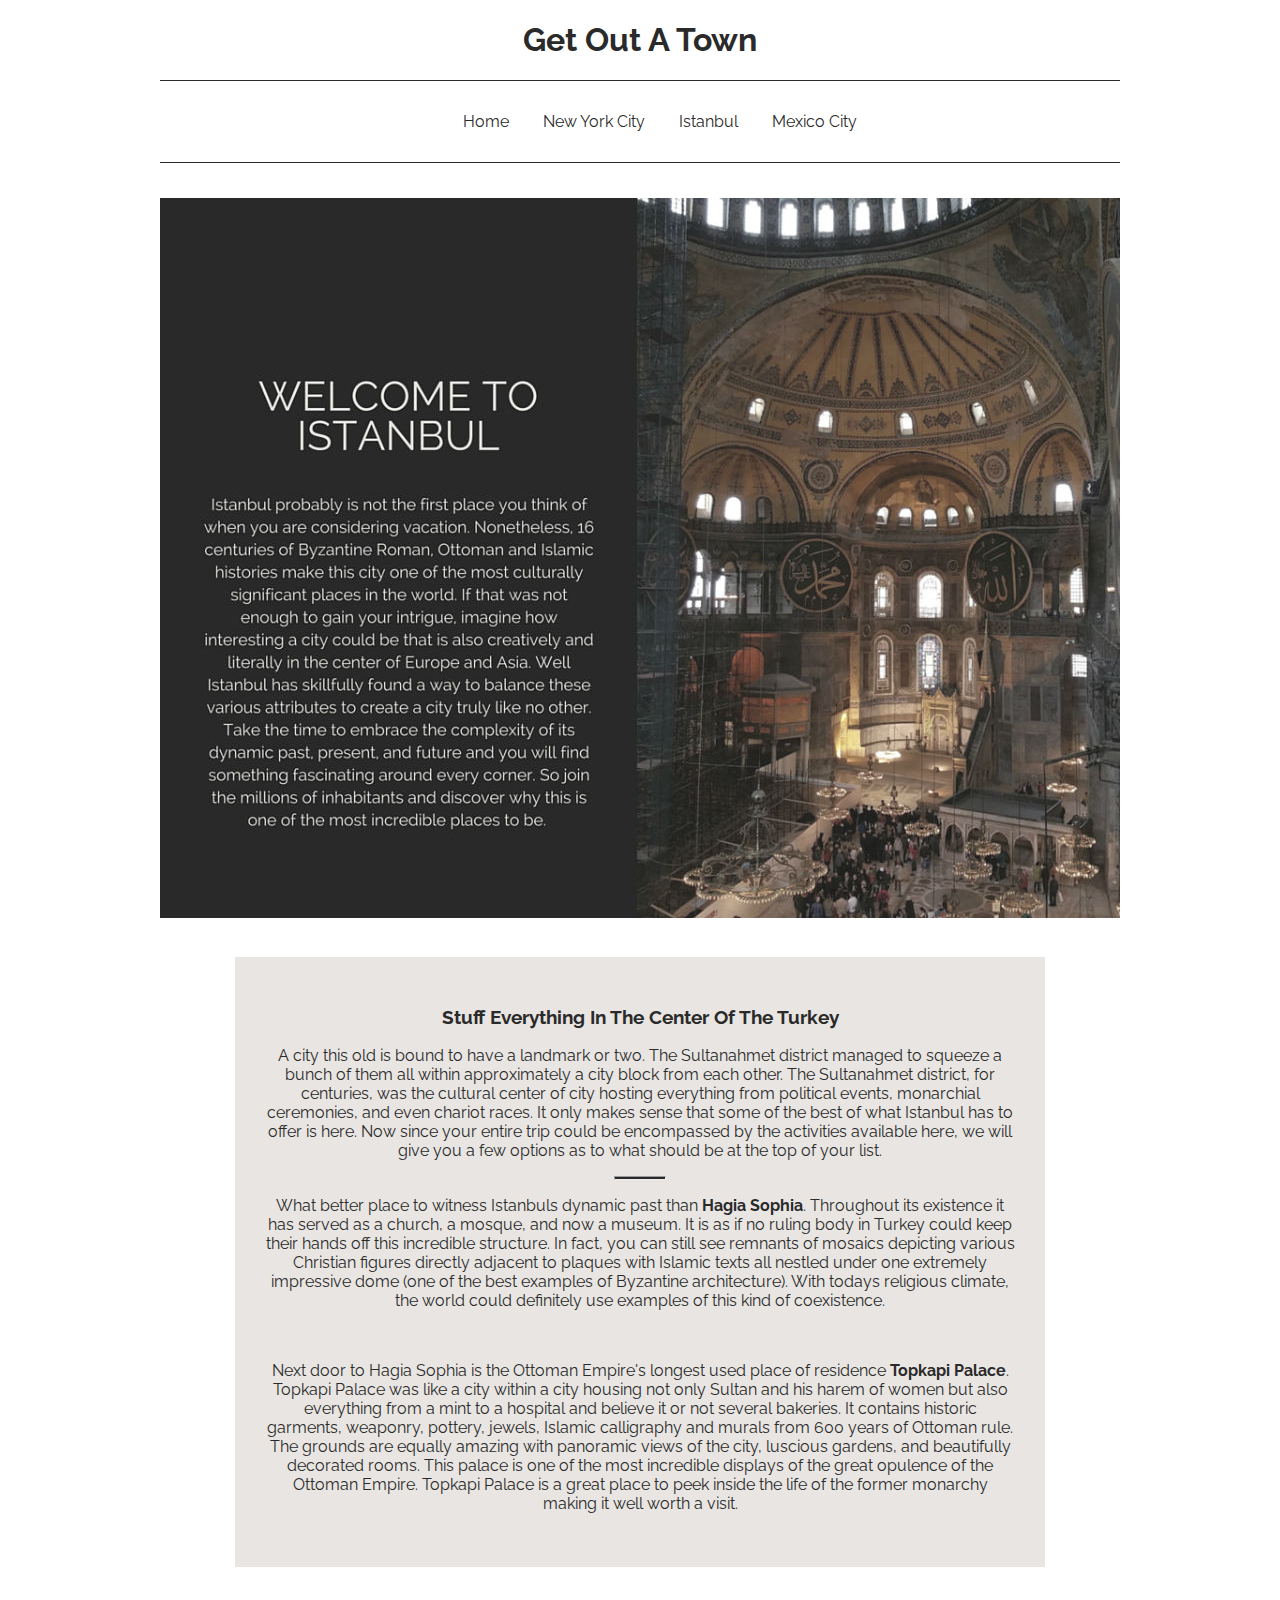
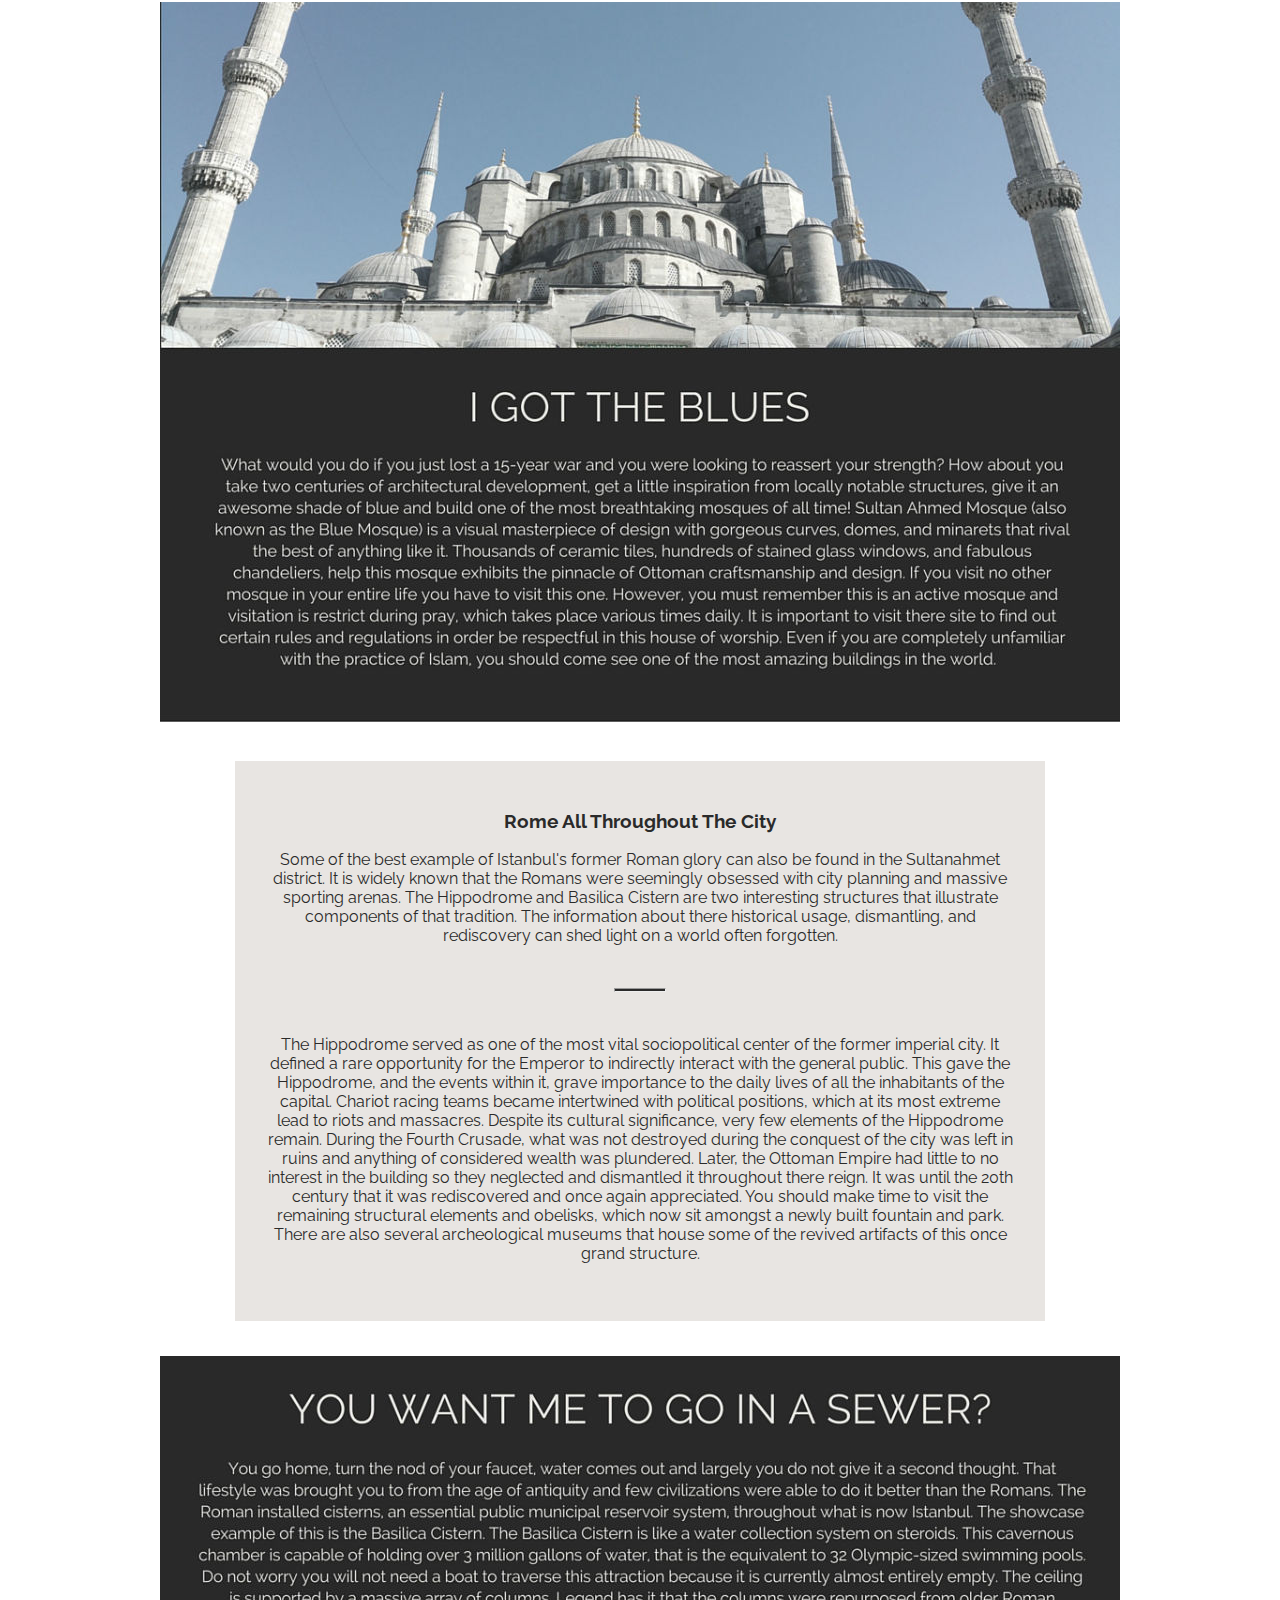
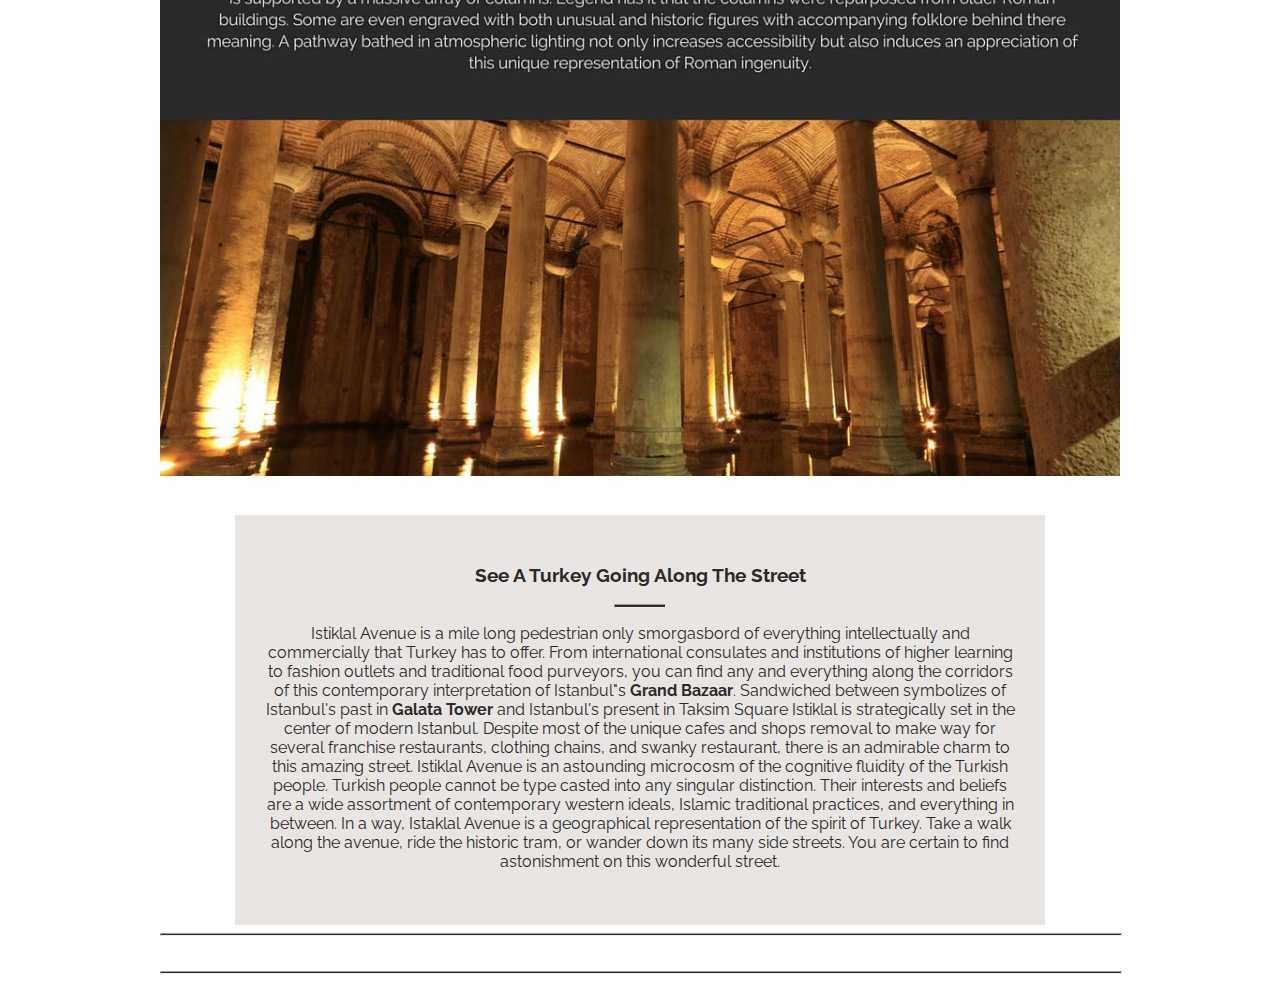
==== istanbul.html @ 3df1034f "first time" ====
<!DOCTYPE html>
<html>
    <head>
        
        <link href="CSS/stylesheet.css" rel="stylesheet" type="text/CSS"/>
        <link href='https://fonts.googleapis.com/css?family=Raleway' rel='stylesheet' type='text/css'>
        <title>Get Out A Town</title>
        
    </head>
    
    <body>
        
        <div class="container">
        
            <header>
                
                <h1>Get Out A Town</h1>
            
            </header>
           
            <nav>
            
                <ul>
                    <li><a href="index.html">Home</a></li>
                    <li><a href="newyorkcity.html">New York City</a></li>
                    <li><a href="istanbul.html">Istanbul</a></li>
                    <li><a href="mexicocity.html">Mexico City</a></li>
                </ul>
            
            </nav>
            
            <img src="Images/welcometoistanbul.jpg"/>
            
 
            
            <div class="four">
                
                <h3>
                    
                    Stuff Everything In The Center Of The Turkey  
                    
                </h3>
                
                
                <p>
                    
                    A city this old is bound to have a landmark or two. 
                    The Sultanahmet district managed to squeeze a bunch of them all within approximately a city block from each other. 
                    The Sultanahmet district, for centuries, was the cultural center of city hosting everything from political events, monarchial ceremonies, and even chariot races. 
                    It only makes sense that some of the best of what Istanbul has to offer is here. 
                    Now since your entire trip could be encompassed by the activities available here, we will give you a few options as to what should be at the top of your list.
                    
                </p>
                
                <hr>
                
                <p>
                    
                    What better place to witness Istanbuls dynamic past than <a href="http://ayasofyamuzesi.gov.tr/en"><strong>Hagia Sophia</strong></a>. 
                    Throughout its existence it has served as a church, a mosque, and now a museum. 
                    It is as if no ruling body in Turkey could keep their hands off this incredible structure. 
                    In fact, you can still see remnants of mosaics depicting various Christian figures directly adjacent to plaques with Islamic texts all nestled under one extremely impressive dome (one of the best examples of Byzantine architecture). 
                    With todays religious climate, the world could definitely use examples of this kind of coexistence.     
                    
                </p>
                
                <br>
                
                <p>
                   
                   Next door to Hagia Sophia is the Ottoman Empire's longest used place of residence <a href="http://topkapisarayi.gov.tr/en"><strong>Topkapi Palace</strong></a>.
                   Topkapi Palace was like a city within a city housing not only Sultan and his harem of women but also everything from a mint to a hospital and believe it or not several bakeries. 
                   It contains historic garments, weaponry, pottery, jewels, Islamic calligraphy and murals from 600 years of Ottoman rule. 
                   The grounds are equally amazing with panoramic views of the city, luscious gardens, and beautifully decorated rooms. 
                   This palace is one of the most incredible displays of the great opulence of the Ottoman Empire. 
                   Topkapi Palace is a great place to peek inside the life of the former monarchy making it well worth a visit.      
                    
                </p>
                
            </div>
            
            <img src="Images/igottheblues.jpg"/>
            

            
            <div class="five">
                
                <h3>
                    
                    Rome All Throughout The City   
                    
                </h3>
                
                <p>
                    Some of the best example of Istanbul&#39;s former Roman glory can also be found in the Sultanahmet district. 
                    It is widely known that the Romans were seemingly obsessed with city planning and massive sporting arenas. 
                    The Hippodrome and Basilica Cistern are two interesting structures that illustrate components of that tradition. 
                    The information about there historical usage, dismantling, and rediscovery can shed light on a world often forgotten. 
                </p>
                
                <br>
                <hr>
                <br>    
                
                <p>
                    The Hippodrome served as one of the most vital sociopolitical center of the former imperial city. 
                    It defined a rare opportunity for the Emperor to indirectly interact with the general public. 
                    This gave the Hippodrome, and the events within it, grave importance to the daily lives of all the inhabitants of the capital. 
                    Chariot racing teams became intertwined with political positions, which at its most extreme lead to riots and massacres. 
                    Despite its cultural significance, very few elements of the Hippodrome remain. 
                    During the Fourth Crusade, what was not destroyed during the conquest of the city was left in ruins and anything of considered wealth was plundered. 
                    Later, the Ottoman Empire had little to no interest in the building so they neglected and dismantled it throughout there reign. 
                    It was until the 20th century that it was rediscovered and once again appreciated. 
                    You should make time to visit the remaining structural elements and obelisks, which now sit amongst a newly built fountain and park. 
                    There are also several archeological museums that house some of the revived artifacts of this once grand structure.  
                </p>
                
                
            </div>
            
            <img src="Images/basilicacistern.jpg"/>
            
              <div class="ten">
                
                <h3>See A Turkey Going Along The Street</h3>
                
                <hr>
                
                <p>
                    Istiklal Avenue is a mile long pedestrian only smorgasbord of everything intellectually and commercially that Turkey has to offer. 
                    From international consulates and institutions of higher learning to fashion outlets and traditional food purveyors, you can find any and everything along the corridors of this contemporary interpretation of Istanbul"s <a href="http://www.grandbazaaristanbul.org/Grand_Bazaar_Istanbul.html"><strong>Grand Bazaar</strong></a>. 
                    Sandwiched between symbolizes of Istanbul&#39;s past in <a href="http://www.greatistanbul.com/galata_tower.html"><strong>Galata Tower</strong></a> and Istanbul&#39;s present in Taksim Square Istiklal is strategically set in the center of modern Istanbul. 
                    Despite most of the unique cafes and shops removal to make way for several franchise restaurants, clothing chains, and swanky restaurant, there is an admirable charm to this amazing street. 
                    Istiklal Avenue is an astounding microcosm of the cognitive fluidity of the Turkish people. 
                    Turkish people cannot be type casted into any singular distinction. 
                    Their interests and beliefs are a wide assortment of contemporary western ideals, Islamic traditional practices, and everything in between. 
                    In a way, Istaklal Avenue is a geographical representation of the spirit of Turkey. 
                    Take a walk along the avenue, ride the historic tram, or wander down its many side streets. 
                    You are certain to find astonishment on this wonderful street.       
                </p>
                <!--Find a way to say more about Istanbul in a more comprehensive package--!>
            </div>
            
            <hr class="divider">
            <br>
            <hr class="divider">
            
        </div>
            
    </body>
</html>
---- CSS/stylesheet.css ----
.container {
    width:960px;
    margin:auto;
}

.divider {
    background-color:#2a2a2a;
    color:#2a2a2a;
    height:1px;
    width:960px;
}


.one {
    text-align:center;
    padding:30px;
    width:750px;
    height:300px;
    margin:auto;
    background-color:#e8e5e2;
    color:#2a2a2a;
}


.two {
    width:750px;
    height:500px;
    background-color:#e8e5e2;
    font-family: 'Raleway', sans-serif;
    color:#2a2a2a;
    padding:30px;
    margin:auto;
}


.three {
    width:750px;
    height:500px;
    background-color:#e8e5e2;
    font-family: 'Raleway', sans-serif;
    color:#2a2a2a;
    padding:30px;
    margin:auto;
}

.four {
    width:750px;
    height:550px;
    background-color:#e8e5e2;
    font-family: 'Raleway', sans-serif;
    color:#2a2a2a;
    padding:30px;
    margin:auto;
}

.five {
    width:750px;
    height:500px;
    background-color:#e8e5e2;
    font-family: 'Raleway', sans-serif;
    color:#2a2a2a;
    padding:30px;
    margin:auto;
}

.six {
    width:750px;
    height:650px;
    background-color:#e8e5e2;
    font-family: 'Raleway', sans-serif;
    color:#2a2a2a;
    padding:30px;
    margin:auto;
}

.seven {
    width:750px;
    height:375px;
    background-color:#e8e5e2;
    font-family: 'Raleway', sans-serif;
    color:#2a2a2a;
    padding:30px;
    margin:auto;
}

.eight {
    width:750px;
    height:375px;
    background-color:#e8e5e2;
    font-family: 'Raleway', sans-serif;
    color:#2a2a2a;
    padding:30px;
    margin:auto;
}

.nine {
    width:750px;
    height:550px;
    background-color:#e8e5e2;
    font-family: 'Raleway', sans-serif;
    color:#2a2a2a;
    padding:30px;
    margin:auto;
}

.ten {
    width:750px;
    height:350px;
    background-color:#e8e5e2;
    font-family: 'Raleway', sans-serif;
    color:#2a2a2a;
    padding:30px;
    margin:auto;
}

hr {
    height:2px;
    width:50px;
    background-color:#2a2a2a;
}

h1 {
    color:#2a2a2a
}

a {
    text-decoration:none;
}

a:link, a:visited {
    color:#2a2a2a;
    text-decoration: none; 
}

li {
    list-style:none;
    display:inline-block;
    margin:15px;
    color:#2a2a2a;
}

div {
    text-align:center;
    font-family:'Raleway', sans-serif;
}

nav {
    border-top:1px solid #2a2a2a;
    border-bottom:1px solid #2a2a2a;
}

img {
    padding-top:35px;
    padding-bottom:35px;
}

/*Figure out why I can not have padding within the container and what is the alternative*/
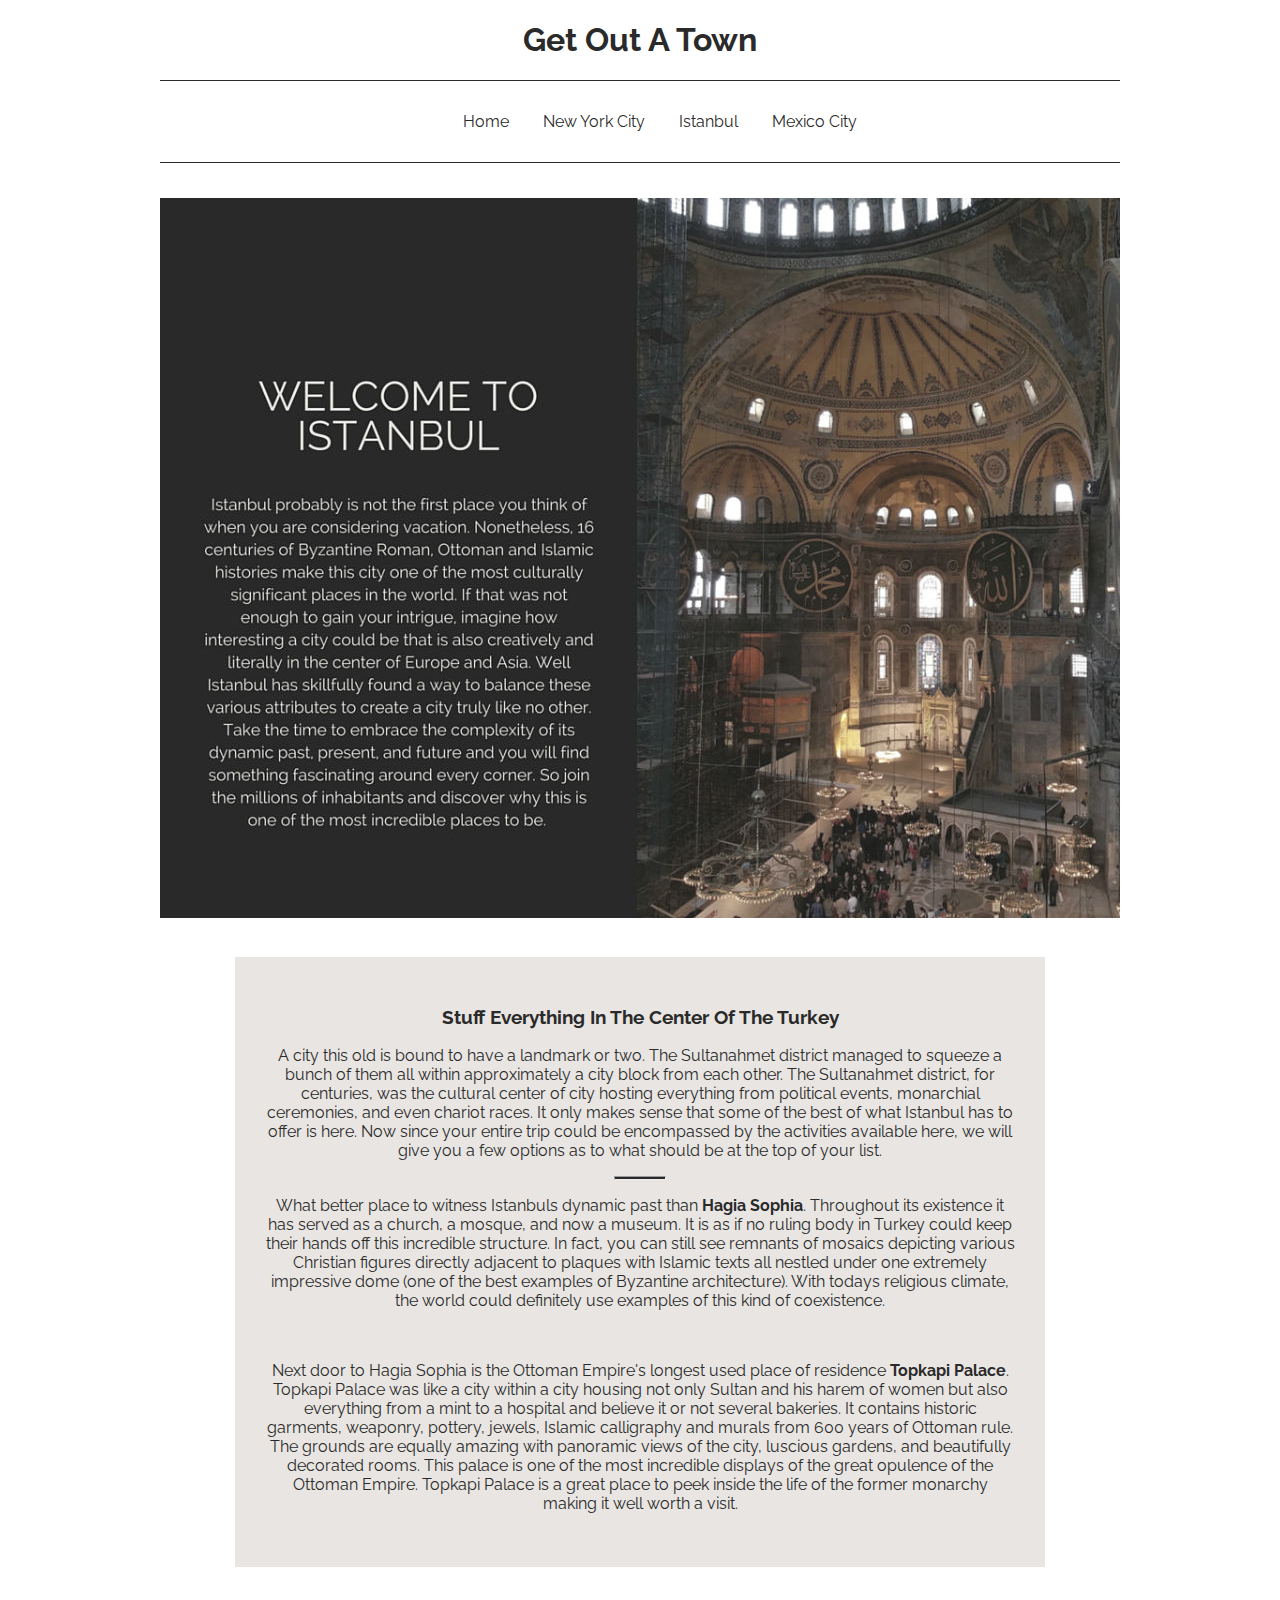
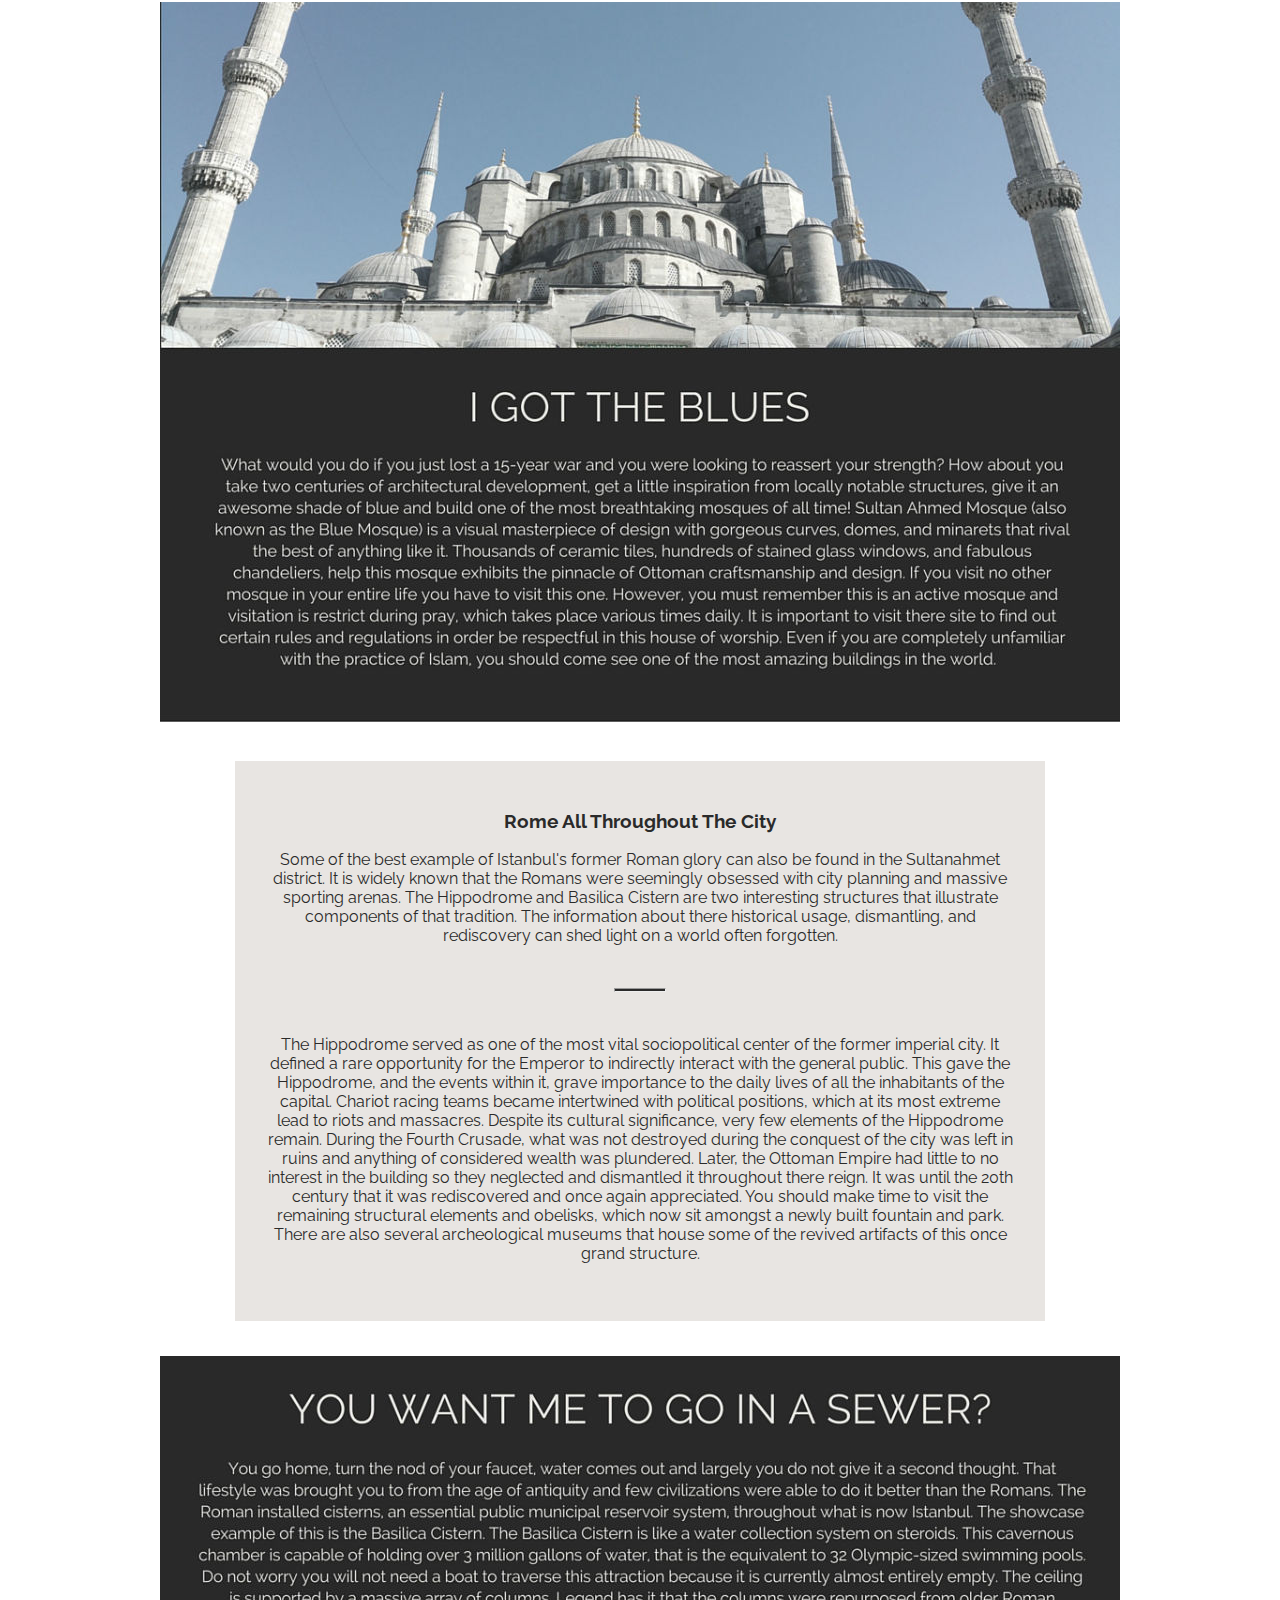
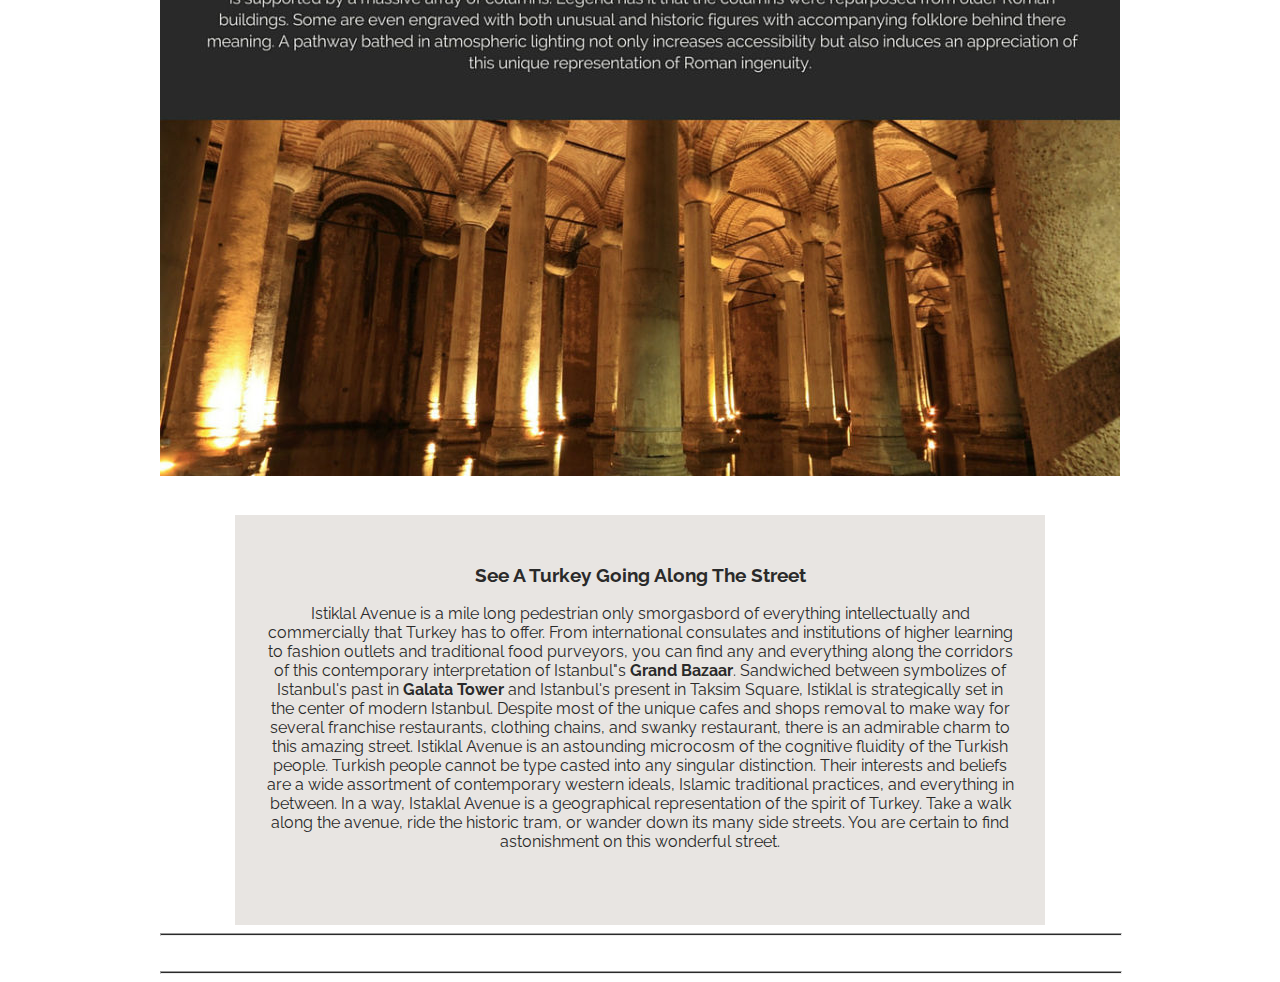
==== commit a1ae3c2a: "second try" ====
--- a/istanbul.html
+++ b/istanbul.html
@@ -123,13 +123,12 @@
               <div class="ten">
                 
                 <h3>See A Turkey Going Along The Street</h3>
-                
-                <hr>
+
                 
                 <p>
                     Istiklal Avenue is a mile long pedestrian only smorgasbord of everything intellectually and commercially that Turkey has to offer. 
                     From international consulates and institutions of higher learning to fashion outlets and traditional food purveyors, you can find any and everything along the corridors of this contemporary interpretation of Istanbul"s <a href="http://www.grandbazaaristanbul.org/Grand_Bazaar_Istanbul.html"><strong>Grand Bazaar</strong></a>. 
-                    Sandwiched between symbolizes of Istanbul&#39;s past in <a href="http://www.greatistanbul.com/galata_tower.html"><strong>Galata Tower</strong></a> and Istanbul&#39;s present in Taksim Square Istiklal is strategically set in the center of modern Istanbul. 
+                    Sandwiched between symbolizes of Istanbul&#39;s past in <a href="http://www.greatistanbul.com/galata_tower.html"><strong>Galata Tower</strong></a> and Istanbul&#39;s present in Taksim Square, Istiklal is strategically set in the center of modern Istanbul. 
                     Despite most of the unique cafes and shops removal to make way for several franchise restaurants, clothing chains, and swanky restaurant, there is an admirable charm to this amazing street. 
                     Istiklal Avenue is an astounding microcosm of the cognitive fluidity of the Turkish people. 
                     Turkish people cannot be type casted into any singular distinction. 
